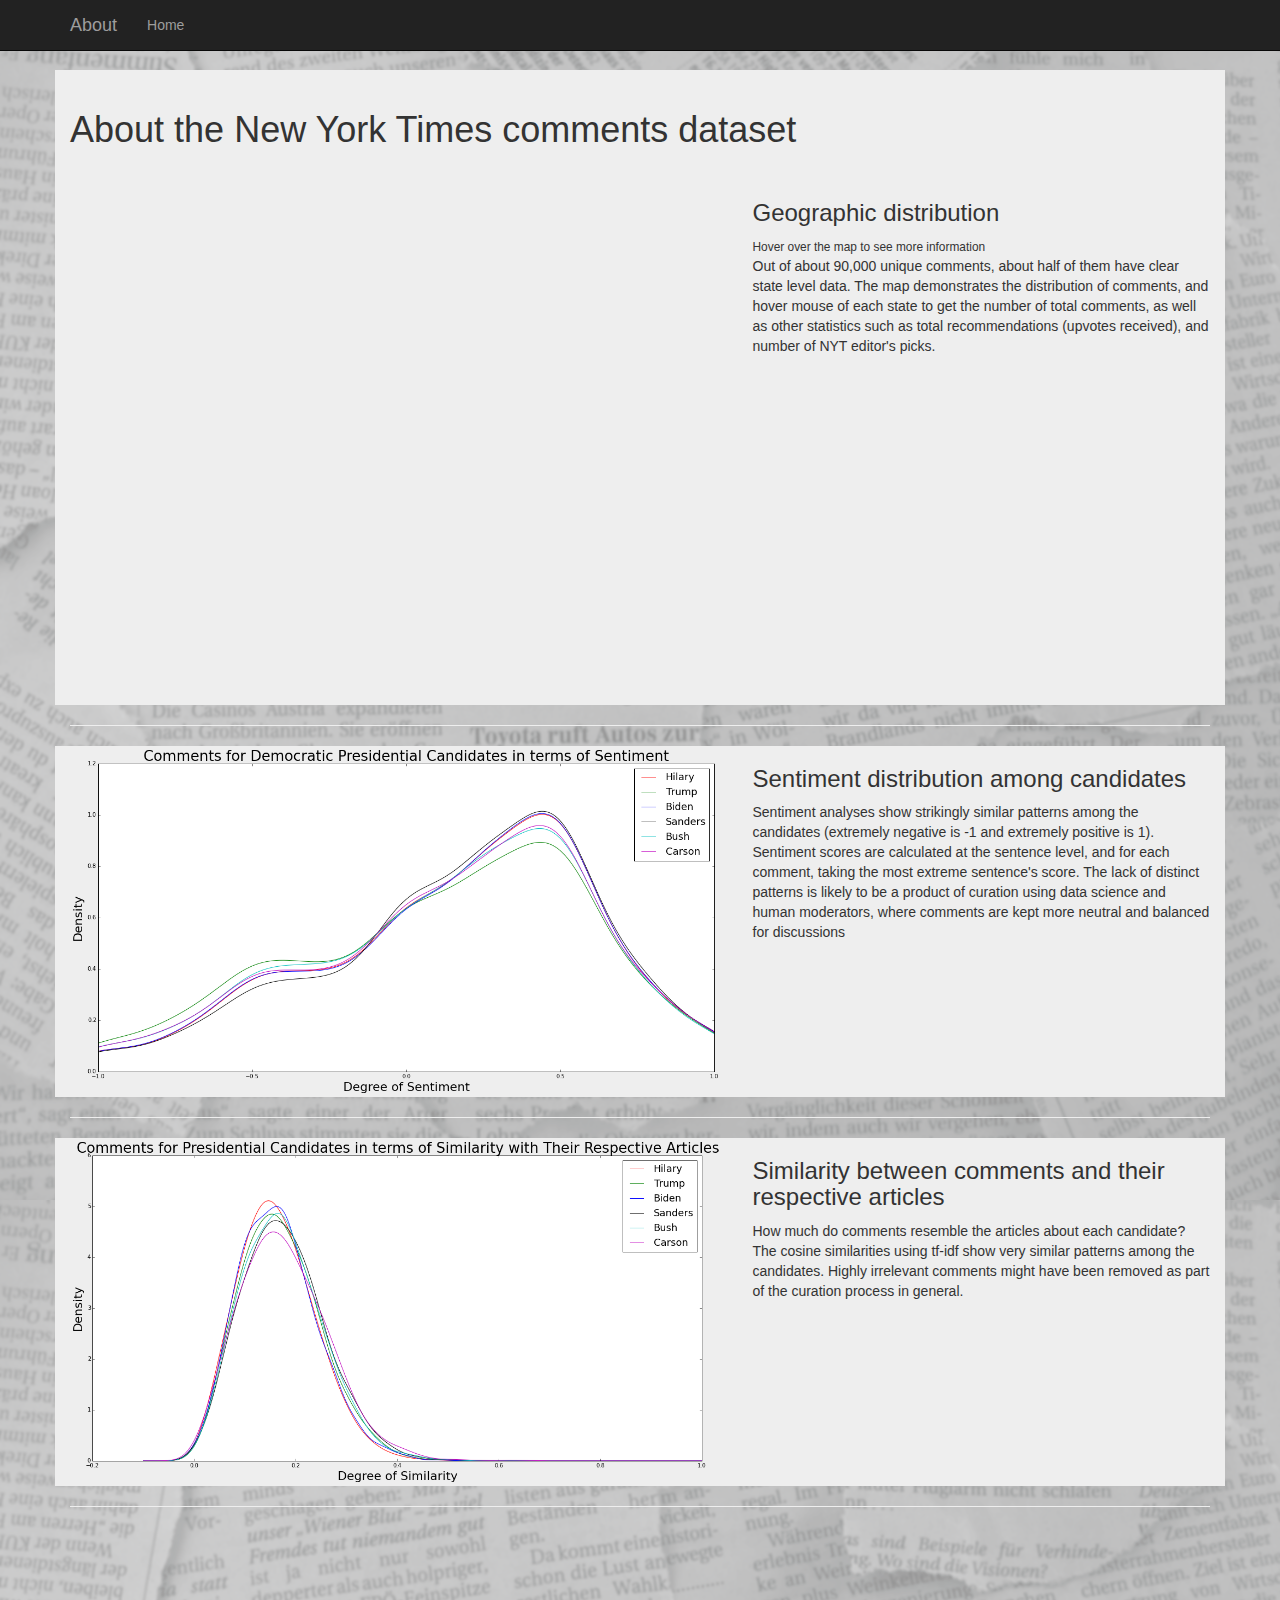
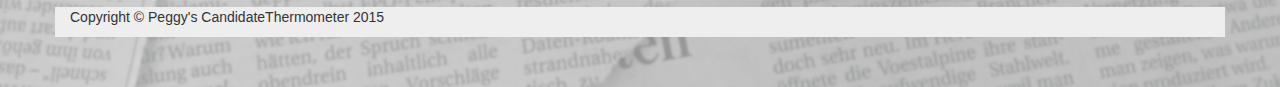
==== app/templates/about.html @ 2b79460e "app" ====
<!DOCTYPE html>
<html lang="en">

<head>

    <meta charset="utf-8">
    <meta http-equiv="X-UA-Compatible" content="IE=edge">
    <meta name="viewport" content="width=device-width, initial-scale=1">
    <meta name="description" content="">
    <meta name="author" content="">

    <title>About</title>

    <!-- Bootstrap Core CSS -->
    <link href="../static/about/css/bootstrap.min.css" rel="stylesheet">

    <!-- Custom CSS -->
    <link href="../static/about/css/1-col-portfolio.css" rel="stylesheet">

    <!-- HTML5 Shim and Respond.js IE8 support of HTML5 elements and media queries -->
    <!-- WARNING: Respond.js doesn't work if you view the page via file:// -->
    <!--[if lt IE 9]>
        <script src="https://oss.maxcdn.com/libs/html5shiv/3.7.0/html5shiv.js"></script>
        <script src="https://oss.maxcdn.com/libs/respond.js/1.4.2/respond.min.js"></script>
    <![endif]-->

</head>

<body>
<body background="../static/img/wallpaper.png">
    <!-- Navigation -->
    <nav class="navbar navbar-inverse navbar-fixed-top" role="navigation">
        <div class="container">
            <!-- Brand and toggle get grouped for better mobile display -->
            <div class="navbar-header">
                <button type="button" class="navbar-toggle" data-toggle="collapse" data-target="#bs-example-navbar-collapse-1">
                    <span class="sr-only">Toggle navigation</span>
                    <span class="icon-bar"></span>
                    <span class="icon-bar"></span>
                    <span class="icon-bar"></span>
                </button>
                <a class="navbar-brand" href="#">About</a>
            </div>
            <!-- Collect the nav links, forms, and other content for toggling -->
            <div class="collapse navbar-collapse" id="bs-example-navbar-collapse-1">
                <ul class="nav navbar-nav">
                    <li>
                        <a href="/index">Home</a>
                    </li>
                </ul>
            </div>
            <!-- /.navbar-collapse -->
        </div>
        <!-- /.container -->
    </nav>

    <!-- Page Content -->
    <div class="container">

        <!-- Page Heading -->
        <div class="row">
            <div class="col-lg-12">
                <h1 class="page-header">About the New York Times comments dataset
                </h1>
            </div>
        </div>
        <!-- /.row -->

        <!-- Project One -->
        <div class="row">
            <div class="col-md-7">
            <iframe width="100%" height="520" frameborder="0" src="https://pfan.cartodb.com/viz/5243e0e8-6937-11e5-a5c6-0e5db1731f59/embed_map" allowfullscreen webkitallowfullscreen mozallowfullscreen oallowfullscreen msallowfullscreen></iframe>
            </div>
            <div class="col-md-5">
                <h3>Geographic distribution</h3>
                <small>Hover over the map to see more information</small>
                <p>Out of about 90,000 unique comments, about half of them have clear state level data. The map demonstrates the distribution of comments, and hover mouse of each state to get the number of total comments, as well as other statistics such as total recommendations (upvotes received), and number of NYT editor's picks.</p>
            </div>
        </div>
        <!-- /.row -->

        <hr>

        <!-- Project Two -->
        <div class="row">
            <div class="col-md-7">
                <img class="img-responsive" src="../static/img/comment_sentiment.png" alt="">
            </div>
            <div class="col-md-5">
                <h3>Sentiment distribution among candidates</h3>
                <p>Sentiment analyses show strikingly similar patterns among the candidates (extremely negative is -1 and extremely positive is 1). Sentiment scores are calculated at the sentence level, and for each comment, taking the most extreme sentence's score. The lack of distinct patterns is likely to be a product of curation using data science and human moderators, where comments are kept more neutral and balanced for discussions</p>
            </div>
        </div>
        <!-- /.row -->

        <hr>

        <!-- Project Three -->
        <div class="row">
            <div class="col-md-7">
            <img class="img-responsive" src="../static/img/comment_similarities.png" alt="">
            </div>
            <div class="col-md-5">
                <h3>Similarity between comments and their respective articles</h3>
                <p>How much do comments resemble the articles about each candidate? The cosine similarities using tf-idf show very similar patterns among the candidates. Highly irrelevant comments might have been removed as part of the curation process in general.</p>
            </div>
        </div>
        <!-- /.row -->

        <hr>
         <footer>
            <div class="row">

            </div>

        <!-- Footer -->
        <footer>
            <div class="row">
                <div class="col-lg-12">
                    <p>Copyright &copy; Peggy's CandidateThermometer 2015</p>
                </div>
            </div>
            <!-- /.row -->
        </footer>

    </div>
    <!-- /.container -->

    <!-- jQuery -->
    <script src="js/jquery.js"></script>

    <!-- Bootstrap Core JavaScript -->
    <script src="js/bootstrap.min.js"></script>

</body>

</html>
---- app/static/about/css/1-col-portfolio.css ----
/*!
 * Start Bootstrap - 1 Col Portfolio HTML Template (http://startbootstrap.com)
 * Code licensed under the Apache License v2.0.
 * For details, see http://www.apache.org/licenses/LICENSE-2.0.
 */

body {
    padding-top: 70px; /* Required padding for .navbar-fixed-top. Remove if using .navbar-static-top. Change if height of navigation changes. */
}

.row {
    background-color: #eee;
}

footer {
    margin: 50px 0;
}
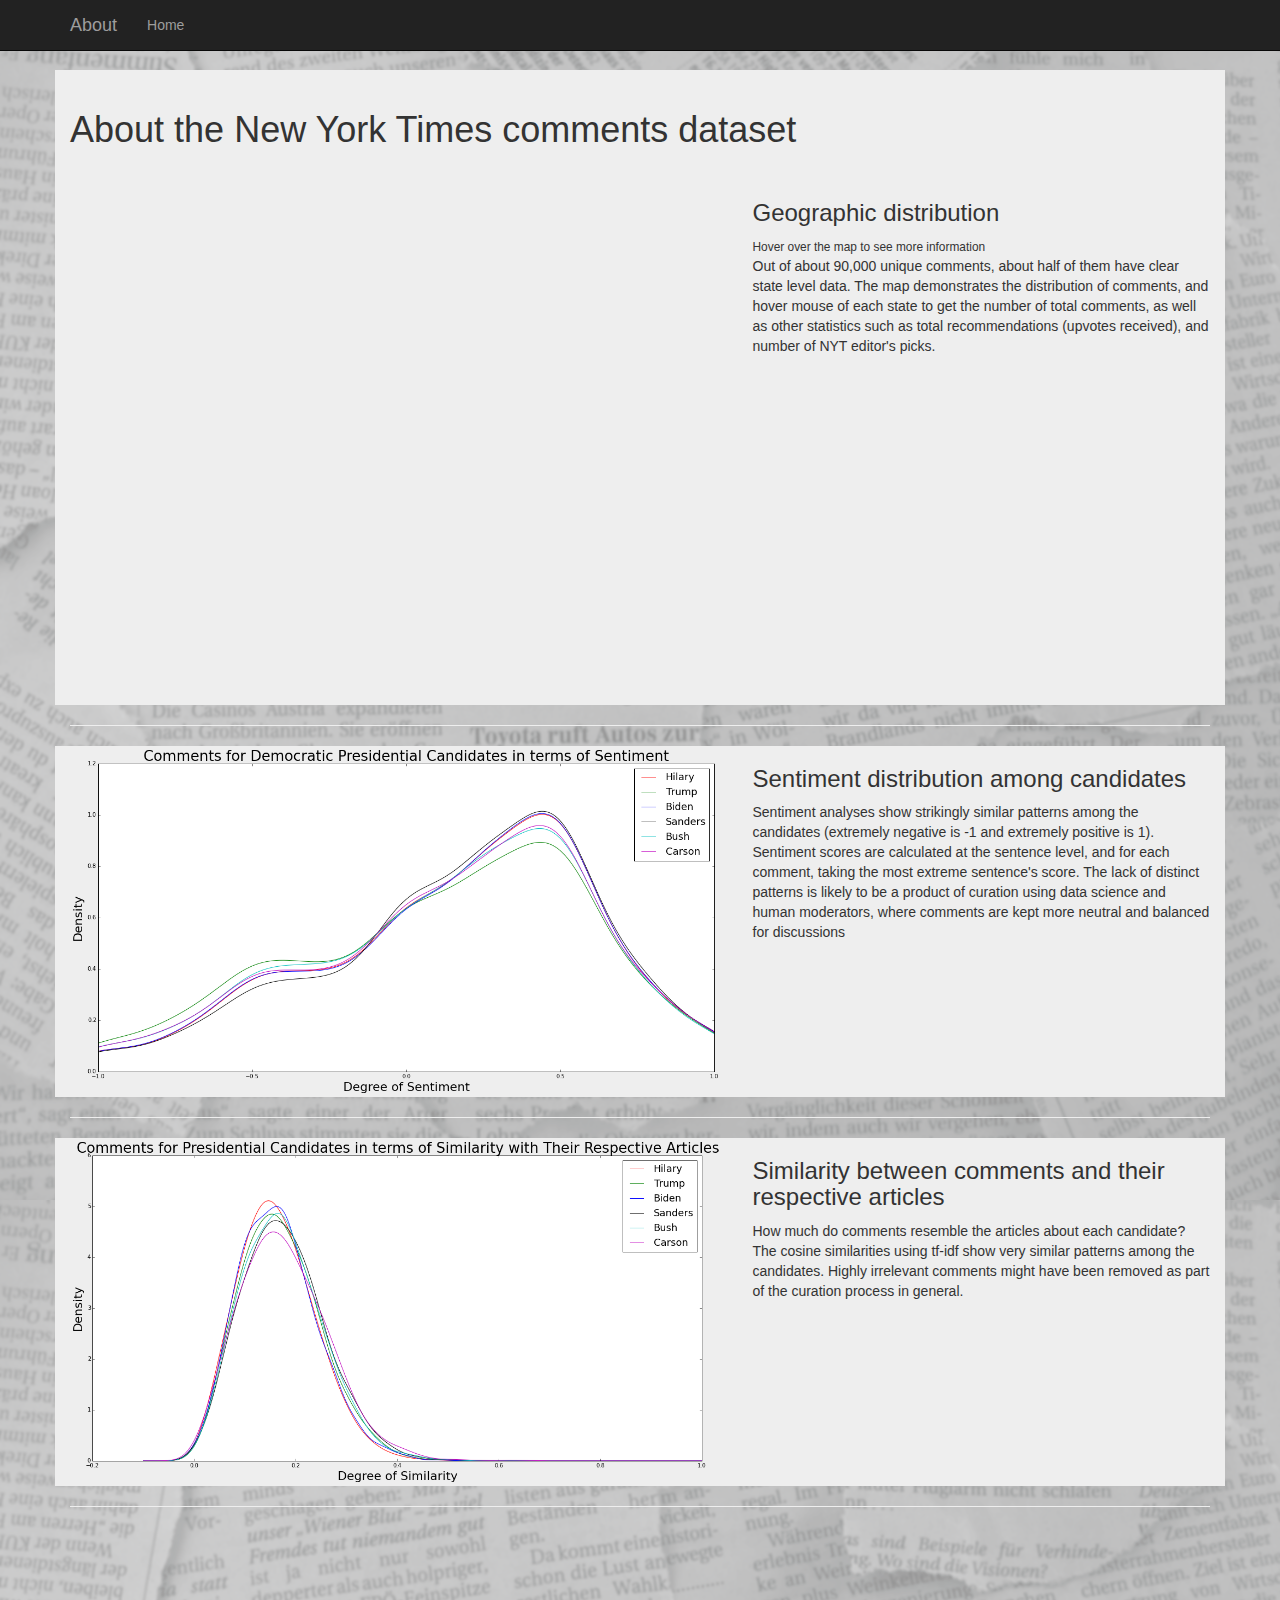
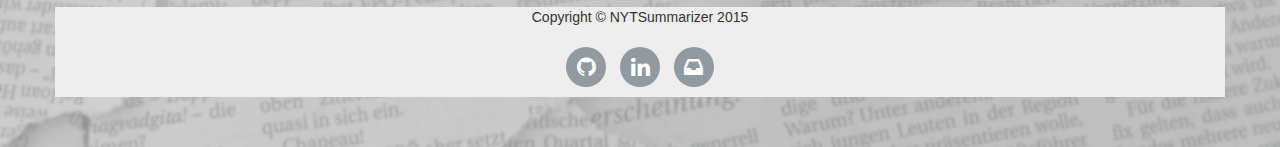
==== commit 80ee0a31: "style" ====
--- a/app/templates/about.html
+++ b/app/templates/about.html
@@ -16,6 +16,8 @@
 
     <!-- Custom CSS -->
     <link href="../static/about/css/1-col-portfolio.css" rel="stylesheet">
+    <!--load font awesome-->
+    <link href="../static/about/font-awesome/css/font-awesome.css" rel="stylesheet">
 
     <!-- HTML5 Shim and Respond.js IE8 support of HTML5 elements and media queries -->
     <!-- WARNING: Respond.js doesn't work if you view the page via file:// -->
@@ -116,8 +118,15 @@
         <!-- Footer -->
         <footer>
             <div class="row">
-                <div class="col-lg-12">
-                    <p>Copyright &copy; Peggy's CandidateThermometer 2015</p>
+                <div class="col-lg-12 text-center">
+                    <p>Copyright &copy; NYTSummarizer 2015</p>
+            <div class="social">
+                    <ul>
+                    <li><a href="www.github.com/PeggyFan"><i class="fa fa-lg fa-github"></i></a></li>
+                    <li><a href="www.linkedin.com/fanpeggy"><i class="fa fa-lg fa-linkedin"></i></a></li>
+                    <li><a href="fan.peggy@gmail.com"><i class="fa fa-lg fa-inbox"></i></i></a></li>
+                    </ul>
+                    </div>
                 </div>
             </div>
             <!-- /.row -->
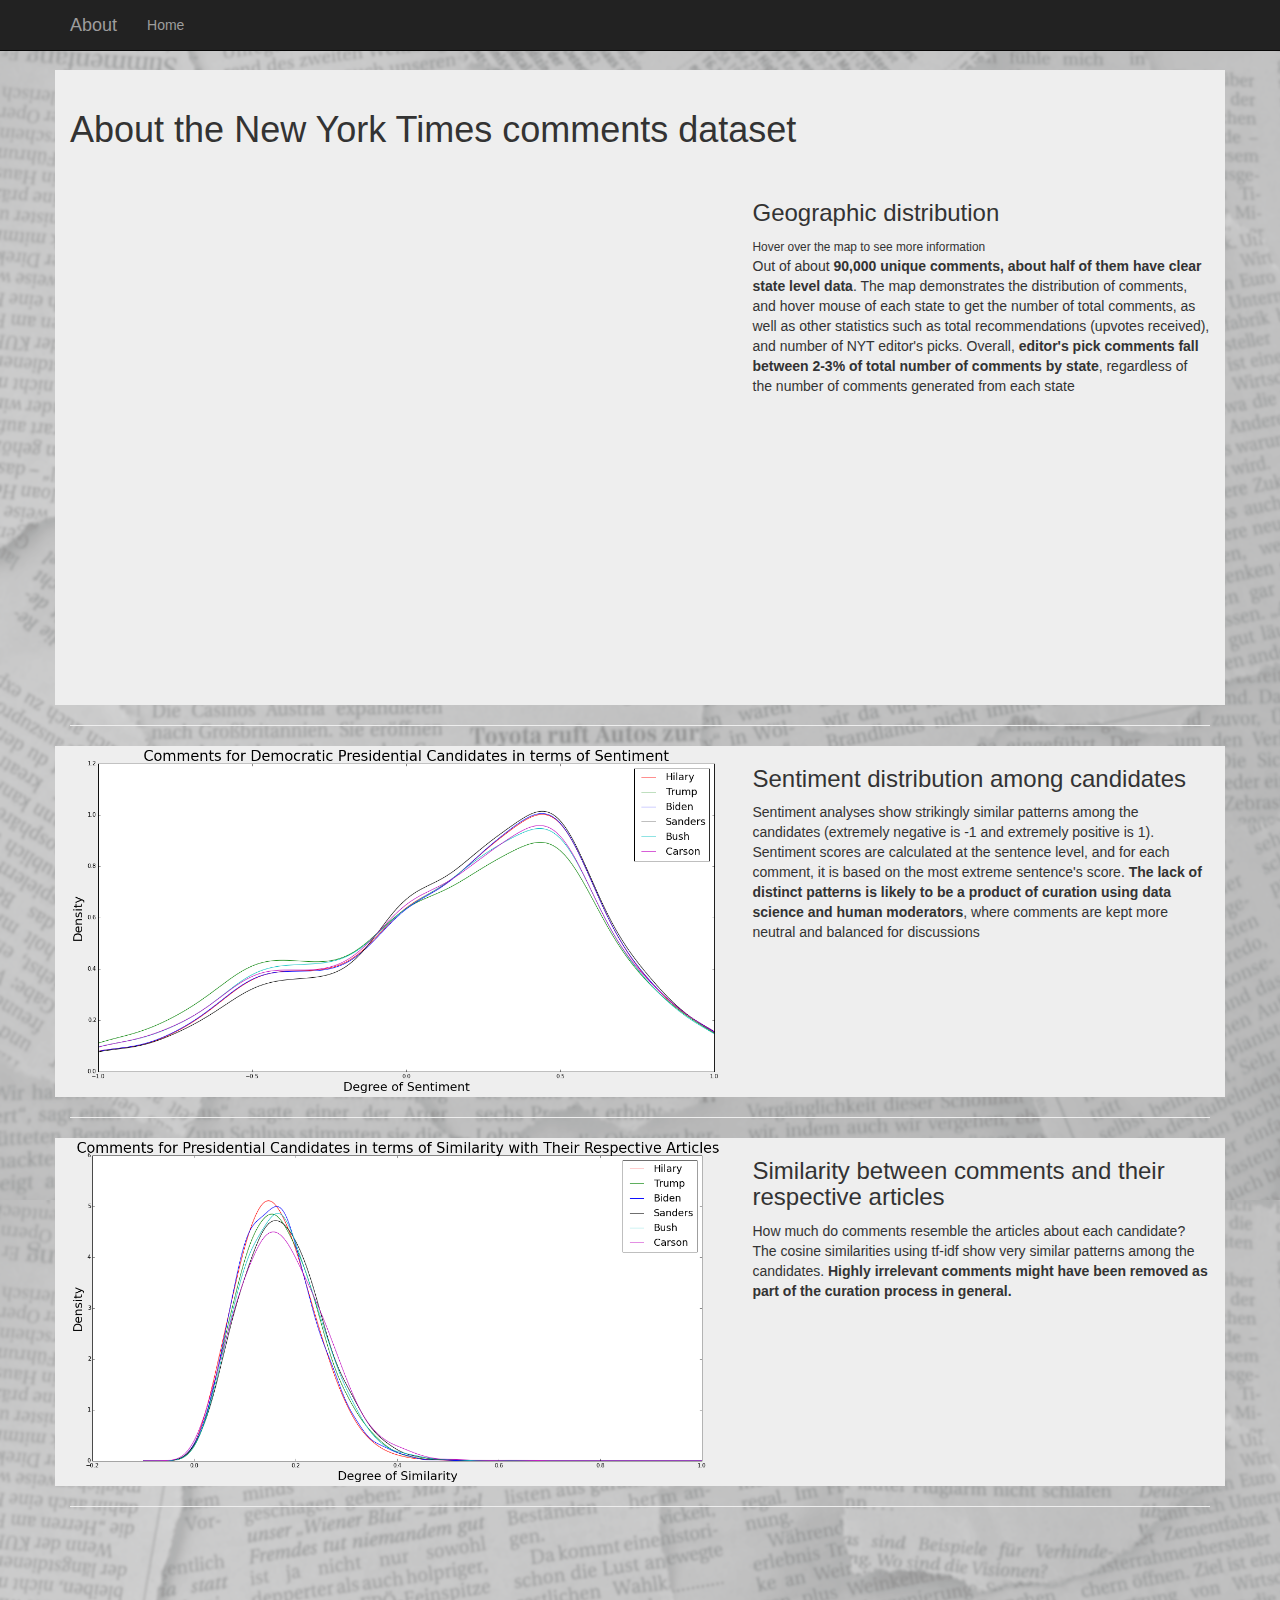
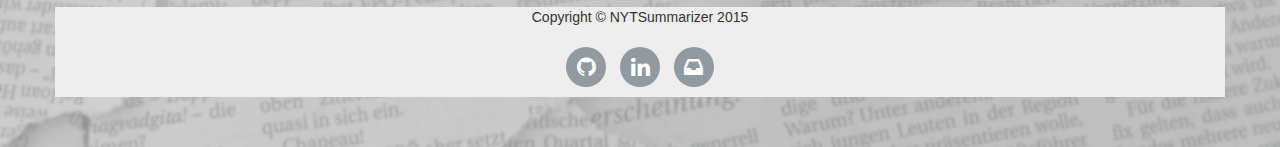
==== commit 723ab719: "about" ====
--- a/app/templates/about.html
+++ b/app/templates/about.html
@@ -76,7 +76,7 @@
             <div class="col-md-5">
                 <h3>Geographic distribution</h3>
                 <small>Hover over the map to see more information</small>
-                <p>Out of about 90,000 unique comments, about half of them have clear state level data. The map demonstrates the distribution of comments, and hover mouse of each state to get the number of total comments, as well as other statistics such as total recommendations (upvotes received), and number of NYT editor's picks.</p>
+                <p>Out of about <strong>90,000 unique comments, about half of them have clear state level data</strong>. The map demonstrates the distribution of comments, and hover mouse of each state to get the number of total comments, as well as other statistics such as total recommendations (upvotes received), and number of NYT editor's picks. Overall, <strong>editor's pick comments fall between 2-3% of total number of comments by state</strong>, regardless of the number of comments generated from each state</p>
             </div>
         </div>
         <!-- /.row -->
@@ -90,7 +90,7 @@
             </div>
             <div class="col-md-5">
                 <h3>Sentiment distribution among candidates</h3>
-                <p>Sentiment analyses show strikingly similar patterns among the candidates (extremely negative is -1 and extremely positive is 1). Sentiment scores are calculated at the sentence level, and for each comment, taking the most extreme sentence's score. The lack of distinct patterns is likely to be a product of curation using data science and human moderators, where comments are kept more neutral and balanced for discussions</p>
+                <p>Sentiment analyses show strikingly similar patterns among the candidates (extremely negative is -1 and extremely positive is 1). Sentiment scores are calculated at the sentence level, and for each comment, it is based on the most extreme sentence's score. <strong>The lack of distinct patterns is likely to be a product of curation using data science and human moderators</strong>, where comments are kept more neutral and balanced for discussions</p>
             </div>
         </div>
         <!-- /.row -->
@@ -104,7 +104,7 @@
             </div>
             <div class="col-md-5">
                 <h3>Similarity between comments and their respective articles</h3>
-                <p>How much do comments resemble the articles about each candidate? The cosine similarities using tf-idf show very similar patterns among the candidates. Highly irrelevant comments might have been removed as part of the curation process in general.</p>
+                <p>How much do comments resemble the articles about each candidate? The cosine similarities using tf-idf show very similar patterns among the candidates. <strong>Highly irrelevant comments might have been removed as part of the curation process in general.</strong></p>
             </div>
         </div>
         <!-- /.row -->
@@ -122,9 +122,9 @@
                     <p>Copyright &copy; NYTSummarizer 2015</p>
             <div class="social">
                     <ul>
-                    <li><a href="www.github.com/PeggyFan"><i class="fa fa-lg fa-github"></i></a></li>
-                    <li><a href="www.linkedin.com/fanpeggy"><i class="fa fa-lg fa-linkedin"></i></a></li>
-                    <li><a href="fan.peggy@gmail.com"><i class="fa fa-lg fa-inbox"></i></i></a></li>
+                    <li><a href="http://github.com/PeggyFan" target="_blank"><i class="fa fa-lg fa-github"></i></a></li>
+                    <li><a href="http://linkedin.com/in/fanpeggy" target="_blank"><i class="fa fa-lg fa-linkedin"></i></a></li>
+                    <li><a href="mailto:fan.peggy@gmail.com" target="_blank"><i class="fa fa-lg fa-inbox"></i></i></a></li>
                     </ul>
                     </div>
                 </div>
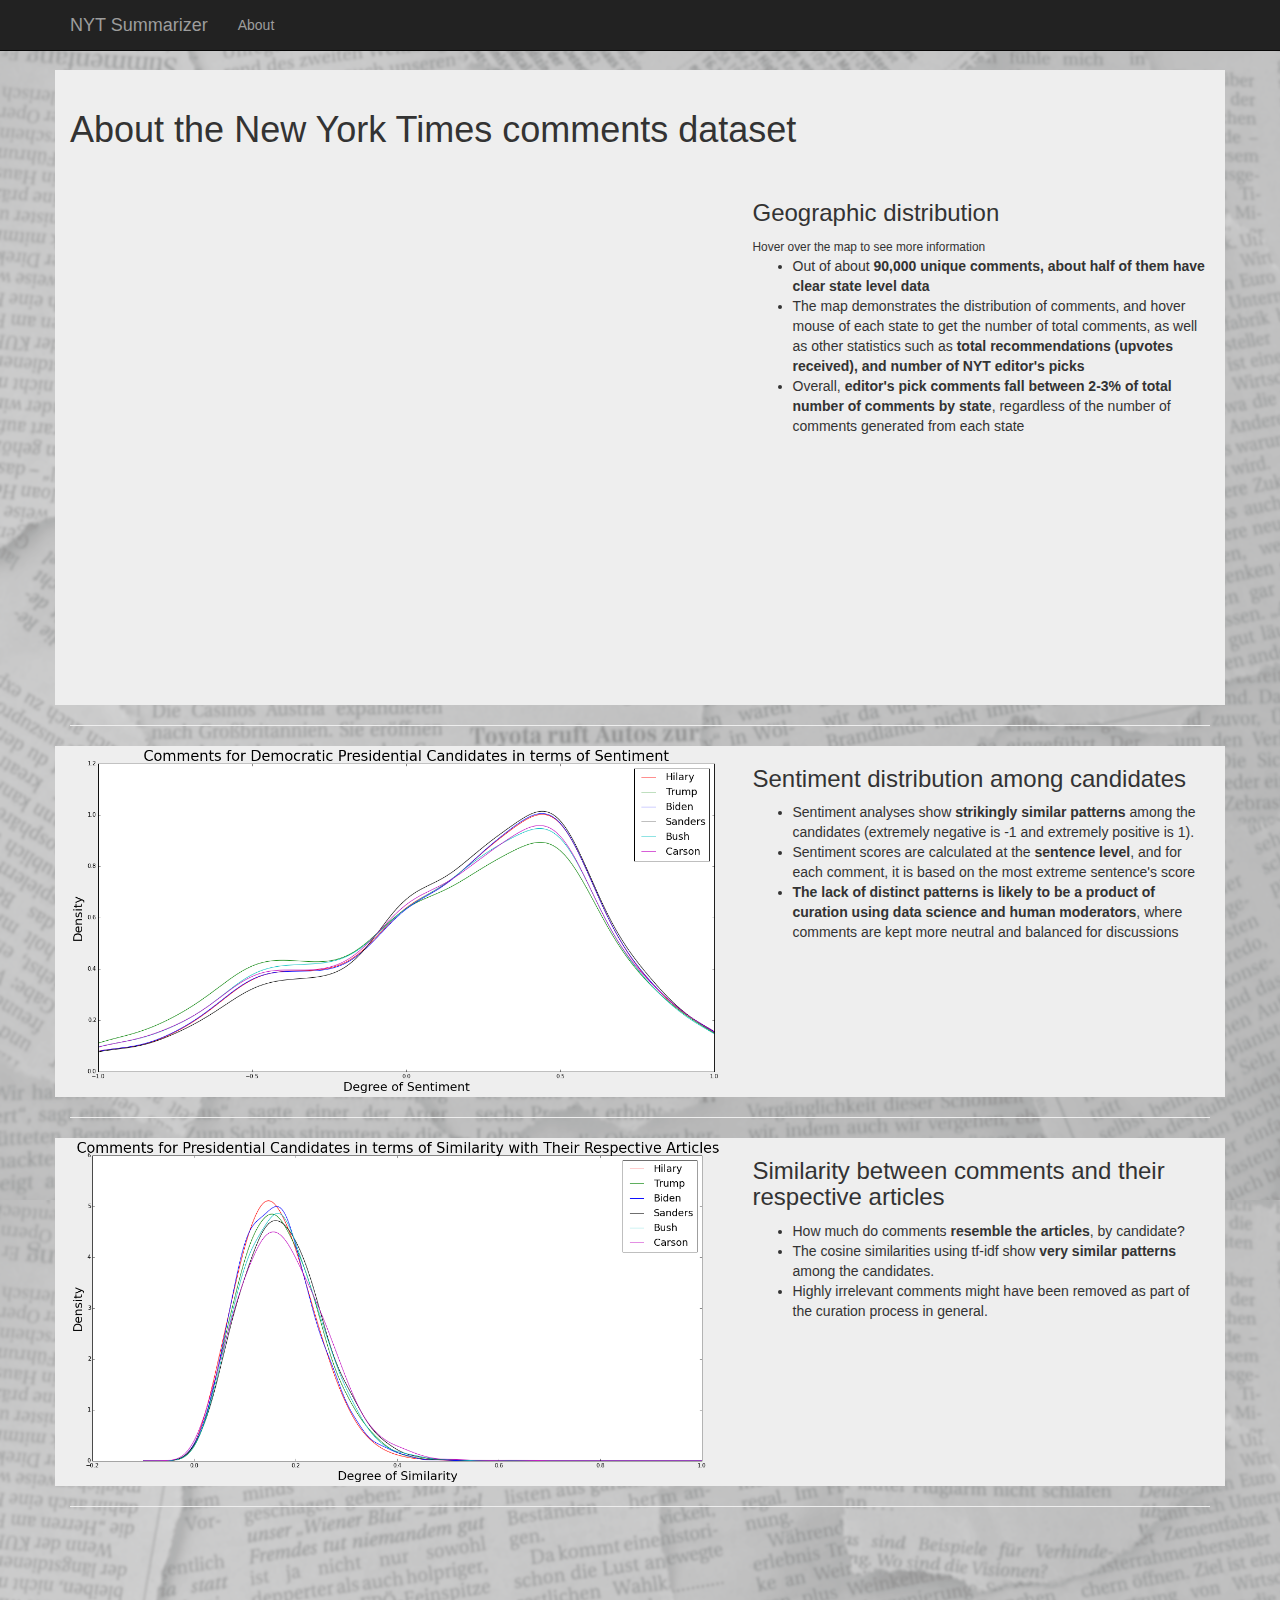
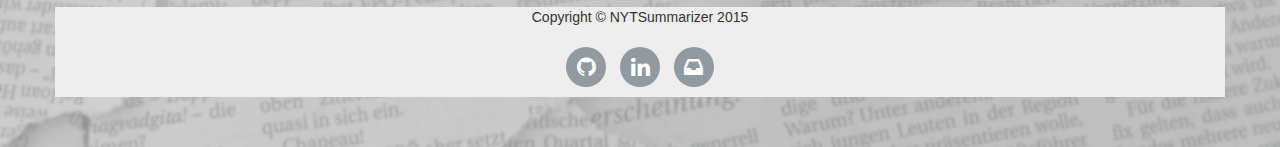
==== commit f8655507: "app" ====
--- a/app/templates/about.html
+++ b/app/templates/about.html
@@ -9,7 +9,7 @@
     <meta name="description" content="">
     <meta name="author" content="">
 
-    <title>About</title>
+    <title>NYT Summarizer</title>
 
     <!-- Bootstrap Core CSS -->
     <link href="../static/about/css/bootstrap.min.css" rel="stylesheet">
@@ -41,13 +41,13 @@
                     <span class="icon-bar"></span>
                     <span class="icon-bar"></span>
                 </button>
-                <a class="navbar-brand" href="#">About</a>
+                <a class="navbar-brand" href="/index">NYT Summarizer</a>
             </div>
             <!-- Collect the nav links, forms, and other content for toggling -->
             <div class="collapse navbar-collapse" id="bs-example-navbar-collapse-1">
                 <ul class="nav navbar-nav">
                     <li>
-                        <a href="/index">Home</a>
+                        <a href="#">About</a>
                     </li>
                 </ul>
             </div>
@@ -76,7 +76,11 @@
             <div class="col-md-5">
                 <h3>Geographic distribution</h3>
                 <small>Hover over the map to see more information</small>
-                <p>Out of about <strong>90,000 unique comments, about half of them have clear state level data</strong>. The map demonstrates the distribution of comments, and hover mouse of each state to get the number of total comments, as well as other statistics such as total recommendations (upvotes received), and number of NYT editor's picks. Overall, <strong>editor's pick comments fall between 2-3% of total number of comments by state</strong>, regardless of the number of comments generated from each state</p>
+                    <ul>
+                      <li>Out of about <strong>90,000 unique comments, about half of them have clear state level data</strong></li>
+                      <li>The map demonstrates the distribution of comments, and hover mouse of each state to get the number of total comments, as well as other statistics such as <strong>total recommendations (upvotes received), and number of NYT editor's picks</strong></li>
+                      <li>Overall, <strong>editor's pick comments fall between 2-3% of total number of comments by state</strong>, regardless of the number of comments generated from each state</li>
+                    </ul>  
             </div>
         </div>
         <!-- /.row -->
@@ -90,7 +94,11 @@
             </div>
             <div class="col-md-5">
                 <h3>Sentiment distribution among candidates</h3>
-                <p>Sentiment analyses show strikingly similar patterns among the candidates (extremely negative is -1 and extremely positive is 1). Sentiment scores are calculated at the sentence level, and for each comment, it is based on the most extreme sentence's score. <strong>The lack of distinct patterns is likely to be a product of curation using data science and human moderators</strong>, where comments are kept more neutral and balanced for discussions</p>
+                    <ul>
+                      <li>Sentiment analyses show <strong>strikingly similar patterns</strong> among the candidates (extremely negative is -1 and extremely positive is 1).</li>
+                      <li>Sentiment scores are calculated at the <strong>sentence level</strong>, and for each comment, it is based on the most extreme sentence's score</li>
+                      <li><strong>The lack of distinct patterns is likely to be a product of curation using data science and human moderators</strong>, where comments are kept more neutral and balanced for discussions</li>
+                    </ul>     
             </div>
         </div>
         <!-- /.row -->
@@ -103,8 +111,12 @@
             <img class="img-responsive" src="../static/img/comment_similarities.png" alt="">
             </div>
             <div class="col-md-5">
-                <h3>Similarity between comments and their respective articles</h3>
-                <p>How much do comments resemble the articles about each candidate? The cosine similarities using tf-idf show very similar patterns among the candidates. <strong>Highly irrelevant comments might have been removed as part of the curation process in general.</strong></p>
+                <h3>Similarity between comments and their respective articles</h3>               
+                    <ul>
+                      <li>How much do comments <strong>resemble the articles</strong>, by candidate?</li>
+                      <li>The cosine similarities using tf-idf show <strong>very similar patterns</strong> among the candidates.</li>
+                      <li>Highly irrelevant comments might have been removed as part of the curation process in general.</li>
+                    </ul>  
             </div>
         </div>
         <!-- /.row -->
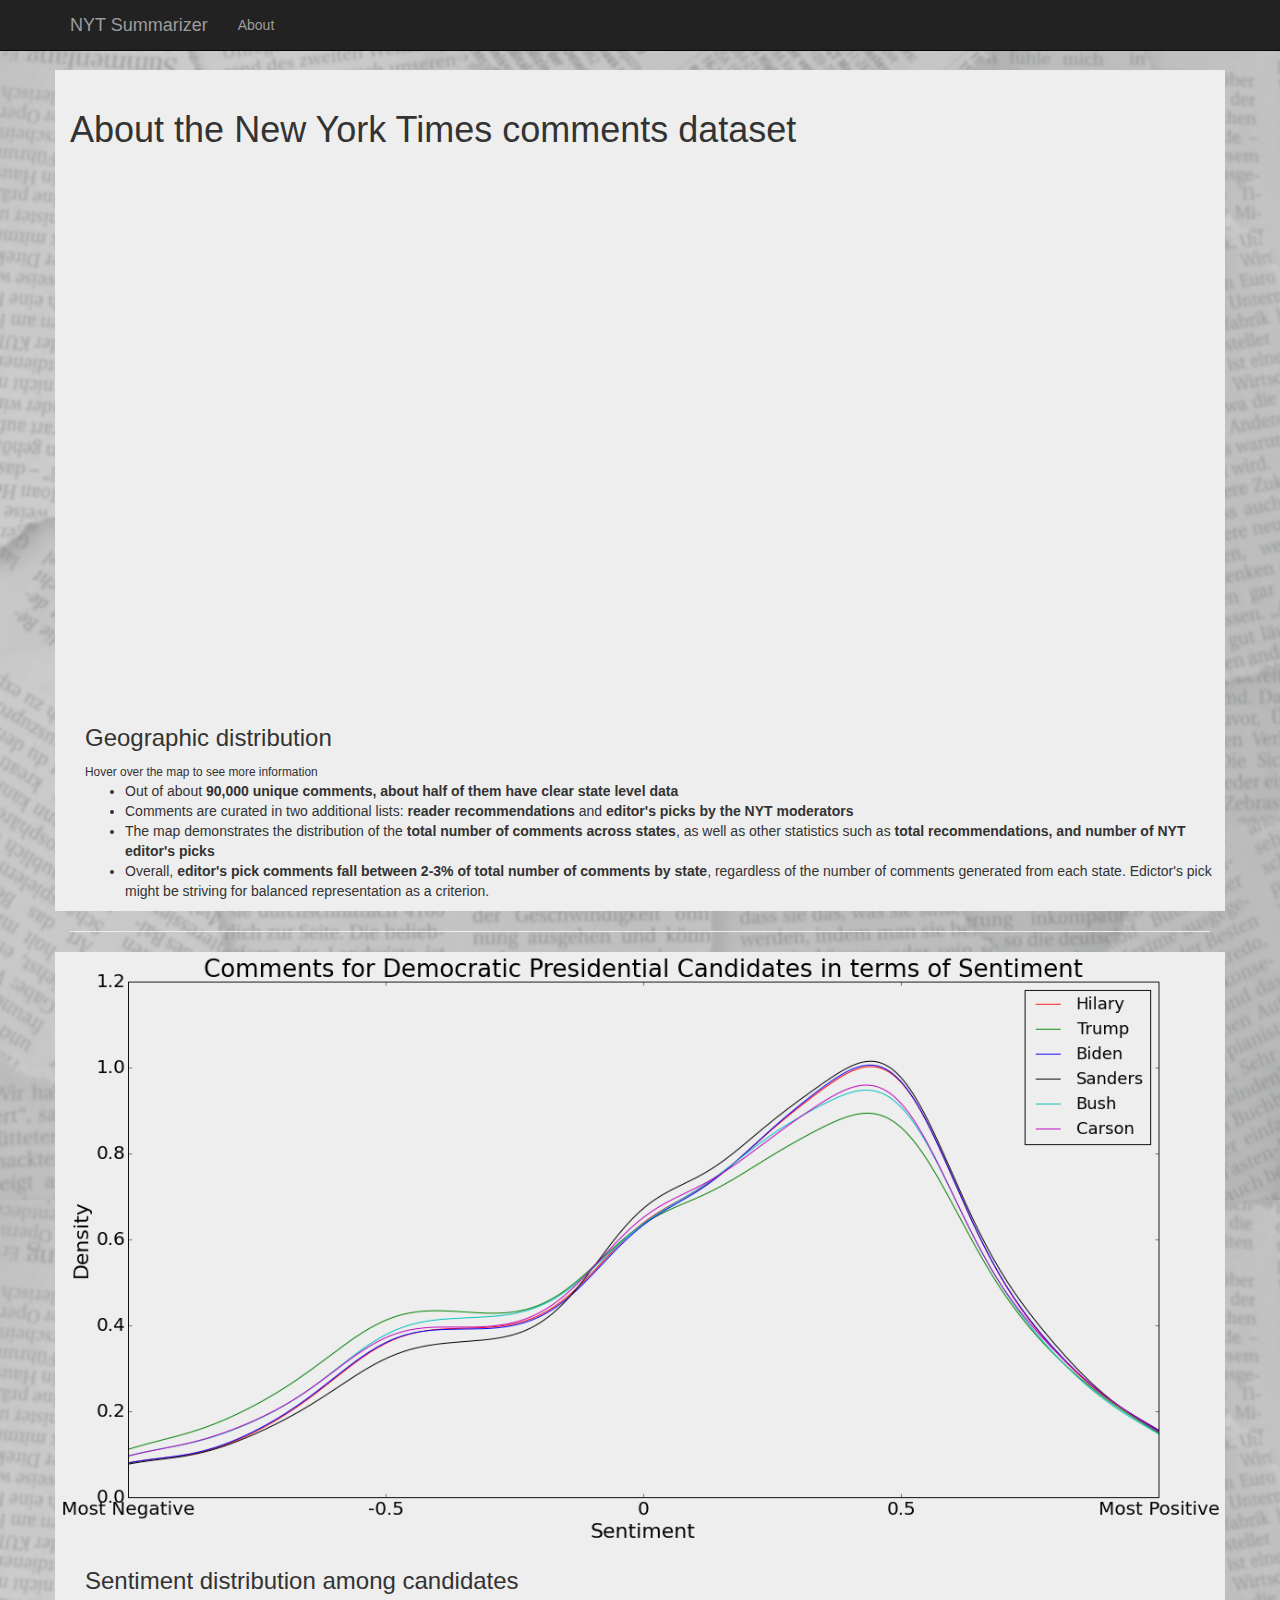
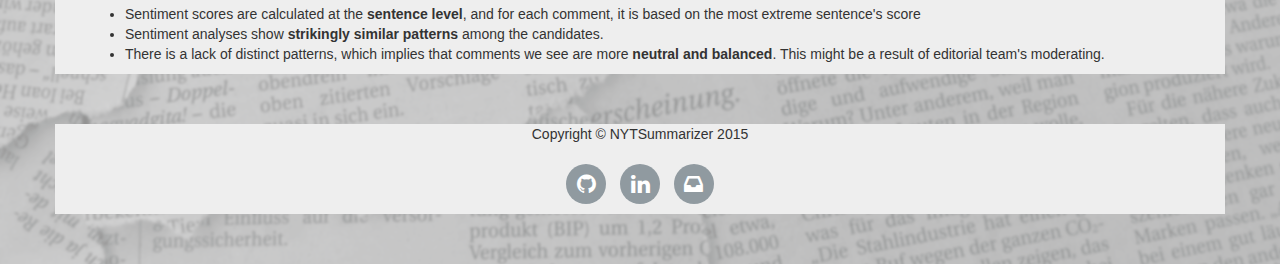
==== commit 65c755e1: "app" ====
--- a/app/templates/about.html
+++ b/app/templates/about.html
@@ -70,16 +70,17 @@
 
         <!-- Project One -->
         <div class="row">
-            <div class="col-md-7">
-            <iframe width="100%" height="520" frameborder="0" src="https://pfan.cartodb.com/viz/5243e0e8-6937-11e5-a5c6-0e5db1731f59/embed_map" allowfullscreen webkitallowfullscreen mozallowfullscreen oallowfullscreen msallowfullscreen></iframe>
+            <div>
+                <iframe width="100%" height="520" frameborder="0" src="https://pfan.cartodb.com/viz/5243e0e8-6937-11e5-a5c6-0e5db1731f59/embed_map" allowfullscreen webkitallowfullscreen mozallowfullscreen oallowfullscreen msallowfullscreen></iframe>
             </div>
-            <div class="col-md-5">
+            <div class="graph_desc">
                 <h3>Geographic distribution</h3>
                 <small>Hover over the map to see more information</small>
                     <ul>
                       <li>Out of about <strong>90,000 unique comments, about half of them have clear state level data</strong></li>
-                      <li>The map demonstrates the distribution of comments, and hover mouse of each state to get the number of total comments, as well as other statistics such as <strong>total recommendations (upvotes received), and number of NYT editor's picks</strong></li>
-                      <li>Overall, <strong>editor's pick comments fall between 2-3% of total number of comments by state</strong>, regardless of the number of comments generated from each state</li>
+                      <li>Comments are curated in two additional lists: <strong>reader recommendations</strong> and <strong>editor's picks by the NYT moderators</strong></li>
+                      <li>The map demonstrates the distribution of the <strong>total number of comments across states</strong>, as well as other statistics such as <strong>total recommendations, and number of NYT editor's picks</strong></li>
+                      <li>Overall, <strong>editor's pick comments fall between 2-3% of total number of comments by state</strong>, regardless of the number of comments generated from each state. Edictor's pick might be striving for balanced representation as a criterion.</li>
                     </ul>  
             </div>
         </div>
@@ -89,44 +90,21 @@
 
         <!-- Project Two -->
         <div class="row">
-            <div class="col-md-7">
+            <div>
                 <img class="img-responsive" src="../static/img/comment_sentiment.png" alt="">
             </div>
-            <div class="col-md-5">
+            <div class="graph_desc">
                 <h3>Sentiment distribution among candidates</h3>
                     <ul>
-                      <li>Sentiment analyses show <strong>strikingly similar patterns</strong> among the candidates (extremely negative is -1 and extremely positive is 1).</li>
-                      <li>Sentiment scores are calculated at the <strong>sentence level</strong>, and for each comment, it is based on the most extreme sentence's score</li>
-                      <li><strong>The lack of distinct patterns is likely to be a product of curation using data science and human moderators</strong>, where comments are kept more neutral and balanced for discussions</li>
+                     <li>Sentiment scores are calculated at the <strong>sentence level</strong>, and for each comment, it is based on the most extreme sentence's score</li>
+                      <li>Sentiment analyses show <strong>strikingly similar patterns</strong> among the candidates.</li>
+                      <li>There is a lack of distinct patterns, which implies that comments we see are more <strong>neutral and balanced</strong>. This might be a result of editorial team's moderating.</li>
                     </ul>     
             </div>
         </div>
         <!-- /.row -->
 
-        <hr>
-
-        <!-- Project Three -->
-        <div class="row">
-            <div class="col-md-7">
-            <img class="img-responsive" src="../static/img/comment_similarities.png" alt="">
-            </div>
-            <div class="col-md-5">
-                <h3>Similarity between comments and their respective articles</h3>               
-                    <ul>
-                      <li>How much do comments <strong>resemble the articles</strong>, by candidate?</li>
-                      <li>The cosine similarities using tf-idf show <strong>very similar patterns</strong> among the candidates.</li>
-                      <li>Highly irrelevant comments might have been removed as part of the curation process in general.</li>
-                    </ul>  
-            </div>
-        </div>
-        <!-- /.row -->
-
-        <hr>
-         <footer>
-            <div class="row">
-
-            </div>
-
+        
         <!-- Footer -->
         <footer>
             <div class="row">
--- a/app/static/about/css/1-col-portfolio.css
+++ b/app/static/about/css/1-col-portfolio.css
@@ -11,7 +11,9 @@
 .row {
     background-color: #eee;
 }
-
+.graph_desc {
+    margin-left: 30px;
+}
 footer {
     margin: 50px 0;
 }